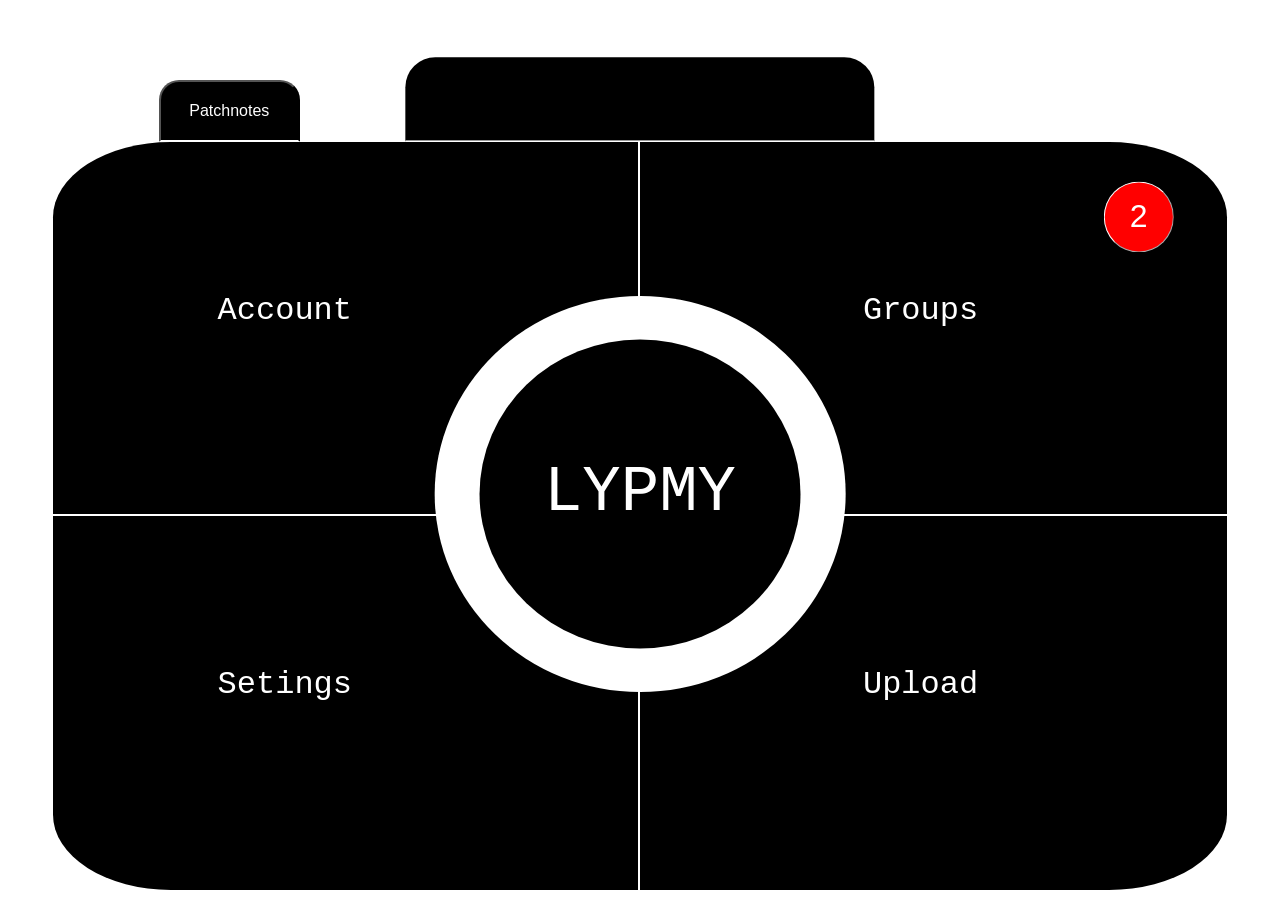
==== index.html @ 535cdced "First commit Homepage is basically done. Only the hyperlinks to the other pages Backend related th" ====
<!DOCTYPE html>
<html lang="en">

<head>
    <meta charset="UTF-8">
    <meta name="viewport" content="width=device-width, initial-scale=1.0">
    <title>Homepage</title>
    <link rel="stylesheet" href="style/style.css">
</head>

<body>
    <div class="homepage-container">
        <div class="homepage-camera-container">
            <button class="homepage-camera-button" onclick="toggleHomepageButton(this).style.display = 'block'">Patchnotes</button>
            <div id="homepageButton">
                <h1>Patchnotes</h1>
                <h3>[09-09-2026]</h3>
                <p>Added homepage</p>
                <p>Added announcements</p>
                <p>Added patchnotes</p>
            </div>

            <div class="homepage-camera-top"></div>

            <div class="homepage-camera-button-account">
                <div class="homepage-camera-button-account-title">Account</div>
            </div>

            <div class="homepage-camera-button-groups">
                <div class="homepage-camera-button-groups-title">Groups</div>
                <button onclick="homepageAnnouncements.style.display = 'block'" class="homepage-camera-button-groups-red-button">
                    <div style="color: white; font-size: clamp(1em, 2.5vw, 2rem);;">2</div>
                    <!-- The number needs later to be connected to the announcements. The amount of announcements you get is the amount that needs to be shown! -->
                </button>

                <div id="homepageAnnouncements">
                    <button class="homepageAnnouncements-close" onclick="homepageAnnouncements.style.display = 'none'" style="width: 14%; height: 10%;">Close</button>
                    <h2>Announcements</h2>
                    <!-- In announcements their needs to be the following 3 possibilites that can happen
                     1. They get a groupchat invite, which they can accept or decline
                     2. They get an announcement that they have been removed from [groupchatname] 
                     3. We should somehow be able to announce something to all users-->
                </div>
            </div>

            <div class="homepage-camera-button-settings">
                <div class="homepage-camera-button-settings-title">Setings</div>
            </div>
            <div class="homepage-camera-button-upload">
                <div class="homepage-camera-button-upload-title">Upload</div>
            </div>

            <div class="homepage-camera-outer-lense">
                <div class="homepage-camera-inner-lense"> 
                   <div class="homepage-lense-h1">LYPMY</div>
                </div>
            </div>
        </div>
    </div>
    <script>
        const homepageAnnouncements = document.getElementById('homepageAnnouncements')

        const homepageButton = document.getElementById('homepageButton')
        function toggleHomepageButton(buttonElement) {
            if (homepageButton.style.display === 'block') {
            homepageButton.style.display = 'none';
            } else {
            homepageButton.style.display = 'block';
            }

            buttonElement.classList.toggle('active');
        }
    </script>
</body>
</html>
---- style/style.css ----
body {
    font-family: monospace;

}

.homepage-container {
    position: absolute;
    top: 0;
    left: 0;
    width: 100vw;
    height: 100vh;
    display: flex;
    justify-content: center; 
    align-items: center;     
    background: white;
}

.homepage-camera-container {
    aspect-ratio: 16 / 9;
    width: min(calc(100vw - 20px), calc((100vh - 20px) * (4 / 3)));
    height: min(calc(100vh - 20px), calc((100vw - 20px) * (3 / 4)));
    position: relative;
}
.homepage-camera-button {
    position: absolute;
    height: 7%;
    width: 12%;
    bottom: 85%;
    left: 9%;
    background-color: black;
    color: white;
    font-size : clamp(0.2em, 1.7vw, 1rem);
    border-bottom: 2px solid white;
    border-radius: 20px 20px 0 0;
    transition: all 0.3s ease-in-out;
    cursor: pointer;
} 

.homepage-camera-button.active {
    height: 3%;
    transition: height 0.3s ease-in-out;
    color: transparent;
}

.homepage-camera-button.inactive {
    height: 7%;
    transition: height 0.3s ease-in-out;
    color: white;
}

@keyframes l {
    from {
        height: 7%; 
    }
    to {
        height: 3%; 
    }
}

#homepageButton {
    outline: 4px double white;
    background-color: black;
    color:  white;
    margin: 10px;
    width: 40%;
    height: 76%;
    display: none;
    position: absolute;
    top: 17%;
    left: 1%;
    z-index: 19;
    border-radius: 40px;
    text-align: center;
    font-size : clamp(0.1em, 1.8vw, 1rem);

    overflow: auto; 
}

.homepage-camera-top {
    position: absolute;
    height: 9.5%;
    width: 40%;
    top: 10.2%;
    left: 50%;
    transform: translate(-50%, -50%);
    background-color: black;
    border-bottom: 2px solid white;
    border-radius: 30px 30px 0 0;
}

.homepage-camera-button-account {
    position: absolute;
    top: 15%;
    height: 42.5%;
    width: 50%;
    background-color: black;
    border-right:  2px solid white;
    border-bottom: 2px solid white;
    border-radius: 20% 0 0 0;
    cursor: pointer;
}

.homepage-camera-button-account-title {
    position: relative;
    top: 45%;
    left: 28%;
    transform: translateY(-50%);
    color: white;
    font-size : clamp(0.1em, 3.4vw, 2rem);
}

.homepage-camera-button-groups {
    position: absolute;
    top: 15%;
    right: 0;
    height: 42.5%;
    width: 50%;
    background-color: black;
    border-left:  2px solid white;
    border-bottom: 2px solid white;
    border-radius: 0 20% 0 0;
    cursor: pointer;
}

.homepage-camera-button-groups-title {
    position: relative;
    top: 45%;
    left: 38%;
    transform: translateY(-50%);
    color: white;
    font-size : clamp(0.1em, 3.4vw, 2rem);
}

.homepage-camera-button-groups-red-button {
    border-radius: 100%;
    width: 12%;
    height: 19%;
    position: absolute;
    top: 20%;
    left: 85%;
    transform: translate(-50%, -50%);
    background-color: red;
    border: outset 1px white !important;
    z-index: 10;
    cursor: pointer;
}

#homepageAnnouncements {
    outline: 4px double white;
    background-color: black;
    color:  white;
    margin: 10px;
    width: 80%;
    height: 180%;
    display: none;
    position: absolute;
    top: 5%;
    right: 1%;
    z-index: 19;
    border-radius: 40px;
    overflow: auto; 
}

#homepageAnnouncements h2 {
    position: relative;
    left: 28%;
    top: 2%;
    font-size : clamp(1em, 3.2vw, 1.75rem);
    text-align: center;
    width: 60%;
}

.homepageAnnouncements-close {
    position: absolute;
    left: 14%;
    top: 10%;
    border-radius: 100%;
    width: 14%;
    height: 10%;
    transform: translate(-50%, -50%);
    background-color: red;
    border: outset 1px white !important;
    color: white;
    font-size : clamp(0.4em, 1.2vw, 0.7rem);
    cursor:  pointer;
}

.homepage-camera-button-settings {
    position: absolute;
    bottom: 0;
    height: 42.5%;
    width: 50%;
    background-color: black;
    border-right:  2px solid white;
    border-top: 2px solid white;
    border-radius: 0 0 0 20%;
    cursor: pointer;
}

.homepage-camera-button-settings-title {
    position: relative;
    top: 45%;
    left: 28%;
    transform: translateY(-50%);
    color: white;
    font-size : clamp(0.1em, 3.4vw, 2rem);
}

.homepage-camera-button-upload {
    position: absolute;
    bottom: 0;
    right: 0;
    height: 42.5%;
    width: 50%;
    background-color: black;
    border-left:  2px solid white;
    border-top: 2px solid white;
    cursor: pointer;
    border-radius: 0 0 20% 0;
}

.homepage-camera-button-upload-title {
    position: relative;
    top: 45%;
    left: 38%;
    transform: translateY(-50%);
    color: white;
    font-size : clamp(0.1em, 3.4vw, 2rem);
}

.homepage-camera-outer-lense {
    border-radius: 100%;
    width: 35%;
    height: 45%;
    position: absolute;
    top: 55%;
    left: 50%;
    transform: translate(-50%, -50%);
    background-color: white;
}

.homepage-camera-inner-lense {
    border-radius: 100%;
    width: 78%;
    height: 78%;
    position: absolute;
    top: 50%;
    left: 50%;
    transform: translate(-50%, -50%);
    background-color: black;
}

.homepage-lense-h1 {
    color:  white;
    position: relative;
    top: 38%;
    text-align: center;
    font-size : clamp(1.5em, 7.5vw, 4rem);
}
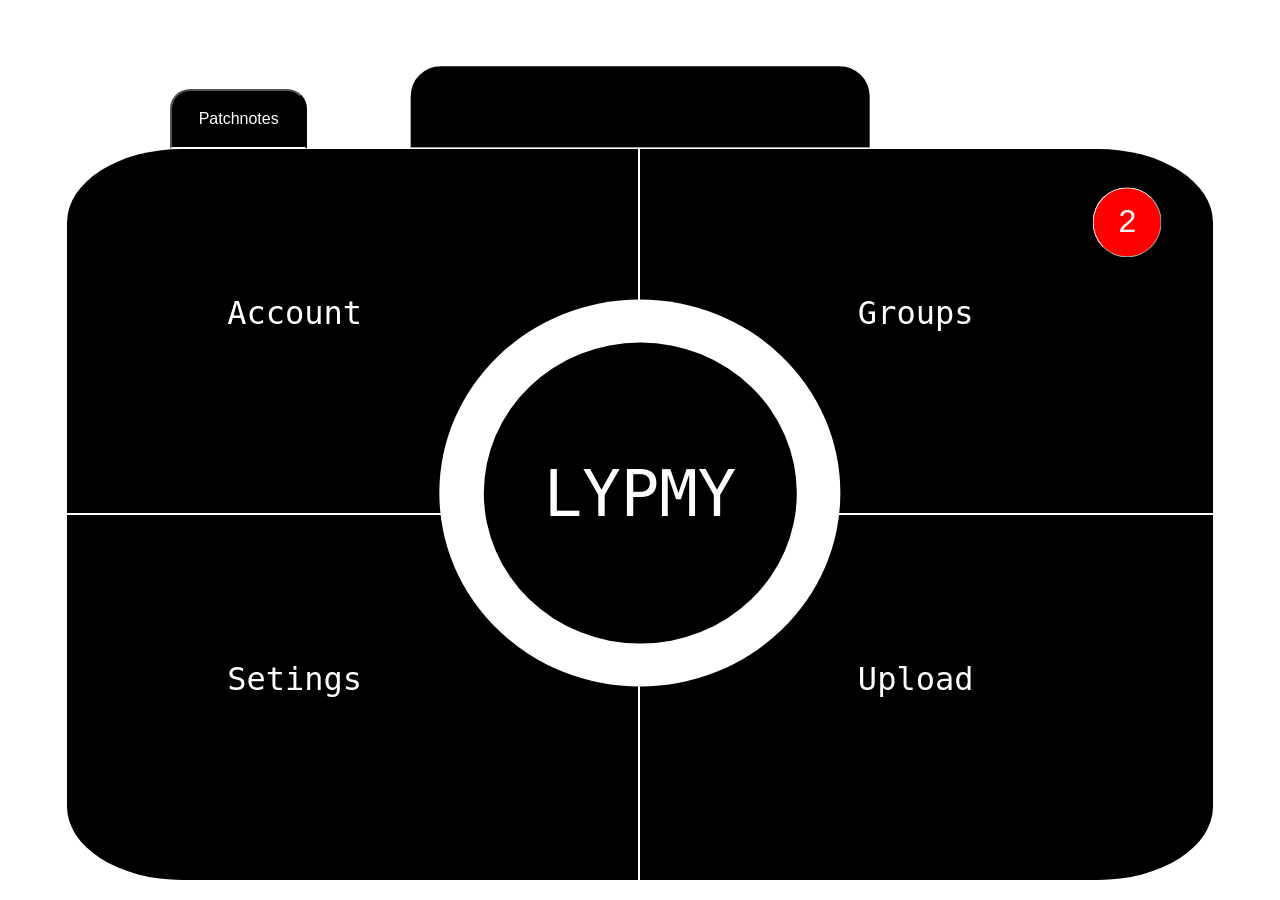
==== commit 4ad20f9a: "Signup and login Signup and login frontend is finished" ====
--- a/index.html
+++ b/index.html
@@ -11,13 +11,15 @@
 <body>
     <div class="homepage-container">
         <div class="homepage-camera-container">
-            <button class="homepage-camera-button" onclick="toggleHomepageButton(this).style.display = 'block'">Patchnotes</button>
+            <button class="homepage-camera-button" onclick="toggleHomepageButton(this)">Patchnotes</button>
             <div id="homepageButton">
                 <h1>Patchnotes</h1>
                 <h3>[09-09-2026]</h3>
                 <p>Added homepage</p>
-                <p>Added announcements</p>
+                <p>Added announcements (frontend)</p>
                 <p>Added patchnotes</p>
+                <h3>[10-09-2026]</h3>
+                <p>Added login & signup (frontend)</p>
             </div>
 
             <div class="homepage-camera-top"></div>
--- a/style/style.css
+++ b/style/style.css
@@ -1,10 +1,89 @@
 body {
     font-family: monospace;
-
+    margin: 0;
+    padding: 0;
+}
+
+.before-container {
+    position: fixed;
+    top: 0;
+    left: 0;
+    width: 100vw;
+    height: 100vh;
+    background-size: 100% 100%;
+    background-position: center;
+    background-repeat: no-repeat;
+
+    width: 100%;
+    min-height: 100vh;
+    display: flex;
+    justify-content: center;
+    align-items: center;
+}
+
+.login-bg {
+    background-image: url('../images/login-background.png');
+}
+.signup-bg {
+    background-image: url('../images/signup-background.png');
+}
+
+.before-background-container {
+    aspect-ratio: 10 / 16;
+    width: min(calc(100vw - 40px), calc((100vh - 40px) * (12 / 16)));
+    height: min(calc(100vh - 12vh), calc((100vw - 40px) * (16 / 10)));
+    position: relative;
+    border: 5px solid black;
+    background-color: white;
+}
+
+#login-section h2, #signup-section h2 {
+    text-align: center;
+    font-size: clamp(0.1em, 5.4vh, 5rem);
+}
+
+#login-section form, #signup-section form {
+    display: flex;
+    flex-direction: column;
+    justify-content: center;
+    align-items: center;
+    gap: 10px;
+}
+
+#login-section label, #signup-section label {
+    border: 2px solid black;
+    padding: 5px;
+    font-size : clamp(0.1em, 1.9vh, 5rem);
+    min-width: 65%;;
+    justify-content: space-between;
+    align-items: center;
+    display: flex;
+}
+
+#login-section input, #signup-section input {
+    font-size : clamp(0.1em, 1.9vh, 5rem);
+}
+
+#login-section button, #signup-section button {
+    font-size : clamp(0.1em, 1.9vh, 5rem);
+    padding: 5px;
+    min-width: 50%;
+    background: black;
+    color: white;
+}
+
+#login-section p, #signup-section p {
+    text-align: center; 
+}
+
+#login-section .switch-button, #signup-section .switch-button {
+    font-size: clamp(0.1rem, 2vh, 2rem); 
+    display: inline-block;
+    text-decoration: underline;
 }
 
 .homepage-container {
-    position: absolute;
+    position: fixed;
     top: 0;
     left: 0;
     width: 100vw;
@@ -17,10 +96,11 @@
 
 .homepage-camera-container {
     aspect-ratio: 16 / 9;
-    width: min(calc(100vw - 20px), calc((100vh - 20px) * (4 / 3)));
-    height: min(calc(100vh - 20px), calc((100vw - 20px) * (3 / 4)));
-    position: relative;
-}
+    width: min(calc(100vw - 40px), calc((100vh - 40px) * (4 / 3)));
+    height: min(calc(100vh - 40px), calc((100vw - 40px) * (3 / 4)));
+    position: relative;
+}
+
 .homepage-camera-button {
     position: absolute;
     height: 7%;
